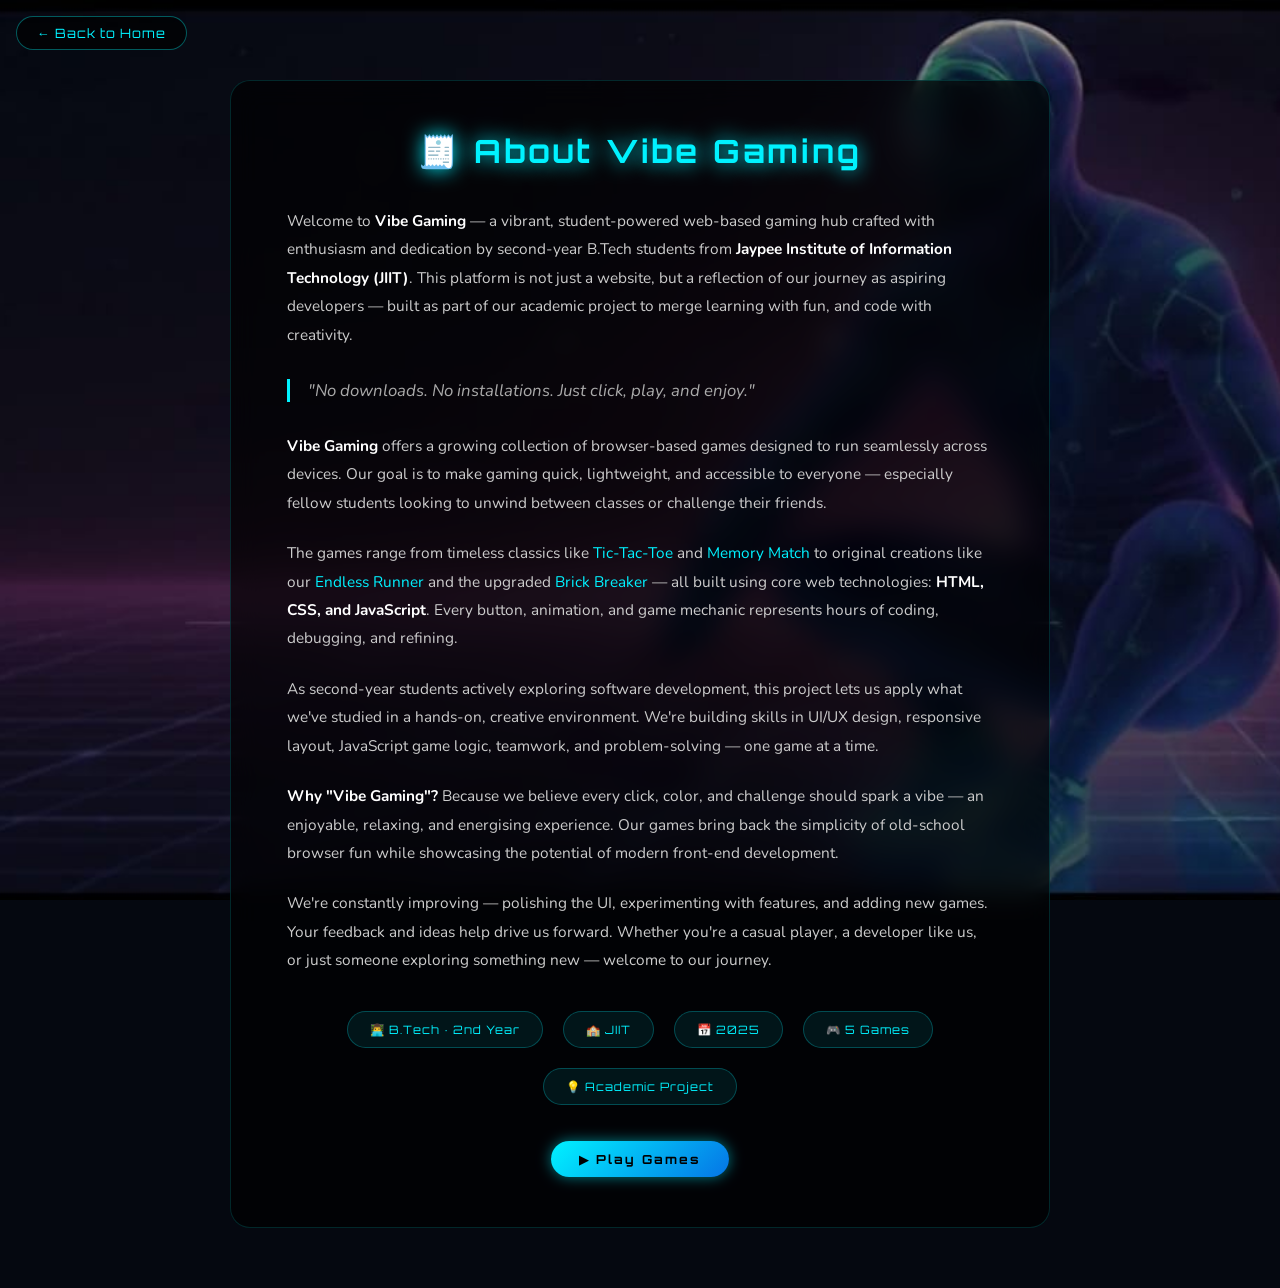
==== about.html @ 8d43dbff "Reorganizing all files" ====
<!DOCTYPE html>
<html lang="en">
<head>
  <meta charset="UTF-8" />
  <meta name="viewport" content="width=device-width, initial-scale=1.0" />
  <title>About – Vibe Gaming</title>
  <link rel="stylesheet" href="css/main.css">
  <style>
    .about-page {
      min-height: 100vh;
      padding: 80px 20px 60px;
      display: flex;
      flex-direction: column;
      align-items: center;
    }

    .about-card {
      background: rgba(0, 0, 0, 0.65);
      backdrop-filter: blur(14px);
      border: 1px solid rgba(0, 255, 255, 0.15);
      border-radius: 20px;
      max-width: 820px;
      width: 100%;
      padding: 50px 56px;
    }

    .about-card h1 {
      font-family: 'Orbitron', sans-serif;
      font-size: 2rem;
      color: #00f2ff;
      text-shadow: 0 0 20px #00f2ff;
      margin-bottom: 36px;
      text-align: center;
      letter-spacing: 3px;
    }

    .about-card p {
      font-size: 0.96rem;
      line-height: 1.85;
      color: #ccc;
      margin-bottom: 22px;
    }

    .about-card p strong { color: #fff; }
    .about-card p em     { color: #00f2ff; font-style: normal; }

    .about-card .highlight {
      border-left: 3px solid #00f2ff;
      padding-left: 18px;
      color: #aaa;
      font-size: 1.05rem;
      font-style: italic;
      margin: 30px 0;
    }

    .team-strip {
      display: flex;
      gap: 20px;
      justify-content: center;
      flex-wrap: wrap;
      margin-top: 36px;
    }

    .team-chip {
      background: rgba(0, 242, 255, 0.08);
      border: 1px solid rgba(0, 242, 255, 0.25);
      border-radius: 999px;
      padding: 10px 22px;
      font-family: 'Orbitron', sans-serif;
      font-size: 0.72rem;
      letter-spacing: 1px;
      color: #00f2ff;
    }

    .back-home {
      display: inline-block;
      margin-top: 36px;
      padding: 10px 28px;
      font-family: 'Orbitron', sans-serif;
      font-size: 0.78rem;
      letter-spacing: 2px;
      text-decoration: none;
      border-radius: 999px;
      background: linear-gradient(135deg, #00f2ff, #0575e6);
      color: #000;
      font-weight: 700;
      box-shadow: 0 0 14px rgba(0,242,255,0.5);
      transition: transform 0.2s, box-shadow 0.2s;
    }

    .back-home:hover {
      transform: scale(1.06);
      box-shadow: 0 0 24px rgba(0,242,255,0.8);
    }
  </style>
</head>
<body>
  <a href="index.html" class="back-btn">← Back to Home</a>

  <div class="about-page">
    <div class="about-card">
      <h1>🧾 About Vibe Gaming</h1>

      <p>
        Welcome to <strong>Vibe Gaming</strong> — a vibrant, student-powered web-based gaming hub crafted
        with enthusiasm and dedication by second-year B.Tech students from
        <strong>Jaypee Institute of Information Technology (JIIT)</strong>. This platform is not just a
        website, but a reflection of our journey as aspiring developers — built as part of our academic
        project to merge learning with fun, and code with creativity.
      </p>

      <div class="highlight">
        "No downloads. No installations. Just click, play, and enjoy."
      </div>

      <p>
        <strong>Vibe Gaming</strong> offers a growing collection of browser-based games designed to run
        seamlessly across devices. Our goal is to make gaming quick, lightweight, and accessible to
        everyone — especially fellow students looking to unwind between classes or challenge their friends.
      </p>

      <p>
        The games range from timeless classics like <em>Tic-Tac-Toe</em> and <em>Memory Match</em> to
        original creations like our <em>Endless Runner</em> and the upgraded <em>Brick Breaker</em> —
        all built using core web technologies: <strong>HTML, CSS, and JavaScript</strong>. Every button,
        animation, and game mechanic represents hours of coding, debugging, and refining.
      </p>

      <p>
        As second-year students actively exploring software development, this project lets us apply
        what we've studied in a hands-on, creative environment. We're building skills in UI/UX design,
        responsive layout, JavaScript game logic, teamwork, and problem-solving — one game at a time.
      </p>

      <p>
        <strong>Why "Vibe Gaming"?</strong> Because we believe every click, color, and challenge should
        spark a vibe — an enjoyable, relaxing, and energising experience. Our games bring back the
        simplicity of old-school browser fun while showcasing the potential of modern front-end development.
      </p>

      <p>
        We're constantly improving — polishing the UI, experimenting with features, and adding new games.
        Your feedback and ideas help drive us forward. Whether you're a casual player, a developer like
        us, or just someone exploring something new — welcome to our journey.
      </p>

      <div class="team-strip">
        <span class="team-chip">👨‍💻 B.Tech · 2nd Year</span>
        <span class="team-chip">🏫 JIIT</span>
        <span class="team-chip">📅 2025</span>
        <span class="team-chip">🎮 5 Games</span>
        <span class="team-chip">💡 Academic Project</span>
      </div>

      <div style="text-align:center">
        <a href="index.html" class="back-home">▶ Play Games</a>
      </div>
    </div>
  </div>
</body>
</html>
---- css/main.css ----
/* =====================================================================
   VibGaming — main.css
   Shared styles for index.html (home page)
   ===================================================================== */

@import url('https://fonts.googleapis.com/css2?family=Orbitron:wght@400;700;900&family=Nunito:wght@400;600;700&display=swap');

/* ── Reset & Base ──────────────────────────────────────────────────── */
*, *::before, *::after { box-sizing: border-box; margin: 0; padding: 0; }

body {
  font-family: 'Nunito', sans-serif;
  background: url('../assets/images/bg.jpg') no-repeat center center / cover fixed;
  background-color: #050810;
  color: #eeeeee;
  overflow-x: hidden;
}

/* ── Nav ────────────────────────────────────────────────────────────── */
.dv {
  position: sticky;
  top: 0;
  z-index: 100;
  display: flex;
  align-items: center;
  justify-content: space-between;
  padding: 10px 36px;
  background: rgba(0, 0, 0, 0.75);
  backdrop-filter: blur(12px);
  border-bottom: 1px solid rgba(0, 255, 255, 0.15);
}

.nav-logo {
  display: flex;
  align-items: center;
  gap: 10px;
  font-family: 'Orbitron', sans-serif;
  font-weight: 700;
  font-size: 1.1rem;
  color: #00f2ff;
  text-shadow: 0 0 10px #00f2ff;
  text-decoration: none;
}

.nav-logo img {
  width: 32px;
  height: 32px;
  border-radius: 6px;
  object-fit: cover;
}

.nav-links {
  display: flex;
  gap: 32px;
  list-style: none;
}

.nav-links a {
  font-family: 'Orbitron', sans-serif;
  font-size: 0.85rem;
  letter-spacing: 1px;
  color: #ccc;
  text-decoration: none;
  transition: color 0.2s, text-shadow 0.2s;
}

.nav-links a:hover {
  color: #00f2ff;
  text-shadow: 0 0 10px #00f2ff;
}

/* ── Hero Section ───────────────────────────────────────────────────── */
.hero {
  position: relative;
  min-height: 100vh;
  display: flex;
  flex-direction: column;
  align-items: center;
  justify-content: center;
  padding: 60px 20px 100px;
  background: url('../assets/images/bg.jpg') center / cover no-repeat;
  text-align: center;
  overflow: hidden;
}

.hero::before {
  content: '';
  position: absolute;
  inset: 0;
  background: rgba(0, 0, 0, 0.55);
}

.hero-content { position: relative; z-index: 1; }

.hero-title {
  font-family: 'Orbitron', sans-serif;
  font-weight: 900;
  font-size: clamp(2.5rem, 7vw, 6rem);
  color: #00f2ff;
  text-shadow: 0 0 20px #00f2ff, 0 0 60px rgba(0, 242, 255, 0.5);
  letter-spacing: 6px;
  line-height: 1.1;
}

.hero-subtitle {
  font-family: 'Orbitron', sans-serif;
  font-size: clamp(1.2rem, 3vw, 2.2rem);
  color: #fff;
  text-shadow: 0 0 20px rgba(255,255,255,0.4);
  margin-top: 12px;
  letter-spacing: 4px;
}

.hero-tagline {
  font-size: 1rem;
  color: rgba(255,255,255,0.6);
  margin-top: 20px;
  letter-spacing: 2px;
}

/* ── Card Flip Row ──────────────────────────────────────────────────── */
.cards-row {
  display: flex;
  gap: 24px;
  justify-content: center;
  flex-wrap: wrap;
  margin-top: 48px;
  position: relative;
  z-index: 1;
}

.card-flip-wrap {
  display: flex;
  flex-direction: column;
  align-items: center;
  gap: 10px;
  cursor: pointer;
  text-decoration: none;
}

.card-flip {
  width: 100px;
  height: 140px;
  perspective: 800px;
  position: relative;
}

.card-flip-inner {
  position: relative;
  width: 100%;
  height: 100%;
  transform-style: preserve-3d;
  transition: transform 0.55s cubic-bezier(0.4, 0.2, 0.2, 1);
}

.card-flip-wrap:hover .card-flip-inner { transform: rotateY(180deg); }

.card-face {
  position: absolute;
  inset: 0;
  border-radius: 12px;
  backface-visibility: hidden;
  overflow: hidden;
  border: 2px solid rgba(255,255,255,0.2);
}

.card-face-front { background: url('../assets/images/card.jpg') center / cover; }

.card-face-back {
  transform: rotateY(180deg);
  background-size: cover;
  background-position: center;
}

.card-label {
  font-family: 'Orbitron', sans-serif;
  font-size: 0.65rem;
  letter-spacing: 1px;
  color: rgba(255,255,255,0.7);
  text-align: center;
}

.flip-cta {
  font-family: 'Orbitron', sans-serif;
  font-size: 0.85rem;
  color: rgba(255,255,255,0.5);
  margin-top: 12px;
  animation: blink 2s infinite;
  position: relative;
  z-index: 1;
}

@keyframes blink {
  0%, 100% { opacity: 1; }
  50% { opacity: 0.3; }
}

/* ── Game Sections ──────────────────────────────────────────────────── */
.section-wrapper {
  max-width: 900px;
  margin: 60px auto;
  padding: 0 20px;
}

.game-section {
  background: rgba(0, 0, 0, 0.55);
  backdrop-filter: blur(10px);
  border-radius: 20px;
  padding: 36px 40px;
  border: 1px solid rgba(255,255,255,0.08);
  transition: border-color 0.3s, box-shadow 0.3s;
  margin-bottom: 48px;
}

/* Color themes per section */
.game-section.theme-blue:hover  { border-color: #1163cf; box-shadow: 0 0 20px rgba(17,99,207,0.35), 0 0 80px rgba(17,99,207,0.15); }
.game-section.theme-orange:hover{ border-color: #ff8c00; box-shadow: 0 0 20px rgba(255,140,0,0.35), 0 0 80px rgba(255,140,0,0.15); }
.game-section.theme-pink:hover  { border-color: #fa09c6; box-shadow: 0 0 20px rgba(250,9,198,0.35), 0 0 80px rgba(250,9,198,0.15); }
.game-section.theme-green:hover { border-color: #0fbc4e; box-shadow: 0 0 20px rgba(15,188,78,0.35), 0 0 80px rgba(15,188,78,0.15); }
.game-section.theme-gold:hover  { border-color: #a97e08; box-shadow: 0 0 20px rgba(169,126,8,0.35), 0 0 80px rgba(169,126,8,0.15); }

.section-inner {
  display: flex;
  gap: 36px;
  align-items: flex-start;
  flex-wrap: wrap;
}

.section-info { flex: 1; min-width: 260px; text-align: left; }

.section-title {
  font-family: 'Orbitron', sans-serif;
  font-size: 1.4rem;
  margin-bottom: 14px;
  letter-spacing: 1px;
}

.section-desc {
  font-size: 0.95rem;
  color: #bbb;
  line-height: 1.7;
  margin-bottom: 16px;
}

.howto-title {
  font-family: 'Orbitron', sans-serif;
  font-size: 0.78rem;
  letter-spacing: 1px;
  color: rgba(255,255,255,0.5);
  text-transform: uppercase;
  margin-bottom: 8px;
}

.howto-list {
  list-style: none;
  display: flex;
  flex-direction: column;
  gap: 6px;
}

.howto-list li {
  font-size: 0.88rem;
  color: #aaa;
  padding-left: 18px;
  position: relative;
}

.howto-list li::before {
  content: '▸';
  position: absolute;
  left: 0;
  color: rgba(255,255,255,0.4);
}

.section-media { flex-shrink: 0; display: flex; flex-direction: column; align-items: center; gap: 16px; }

.demo-label {
  font-family: 'Orbitron', sans-serif;
  font-size: 0.7rem;
  letter-spacing: 2px;
  color: rgba(255,255,255,0.4);
  text-transform: uppercase;
}

.demo-video {
  width: 340px;
  height: 210px;
  border-radius: 12px;
  object-fit: cover;
  border: 2px solid rgba(255,255,255,0.12);
  display: block;
}

/* ── Play Buttons ───────────────────────────────────────────────────── */
.play-btn {
  display: inline-block;
  margin-top: 24px;
  padding: 10px 28px;
  font-family: 'Orbitron', sans-serif;
  font-size: 0.8rem;
  font-weight: 700;
  letter-spacing: 2px;
  text-decoration: none;
  border-radius: 999px;
  transition: transform 0.2s, box-shadow 0.2s;
  cursor: pointer;
  border: none;
}

.play-btn:hover { transform: scale(1.06); }

.play-btn.btn-blue   { background: #1163cf; color: #fff; box-shadow: 0 0 14px rgba(17,99,207,0.6); }
.play-btn.btn-orange { background: #ff8c00; color: #fff; box-shadow: 0 0 14px rgba(255,140,0,0.6); }
.play-btn.btn-pink   { background: #fa09c6; color: #fff; box-shadow: 0 0 14px rgba(250,9,198,0.6); }
.play-btn.btn-green  { background: #0fbc4e; color: #fff; box-shadow: 0 0 14px rgba(15,188,78,0.6); }
.play-btn.btn-gold   { background: #a97e08; color: #fff; box-shadow: 0 0 14px rgba(169,126,8,0.6); }

/* Runner live preview */
.runner-preview {
  width: 340px;
  height: 210px;
  background: #0a0a1a;
  border: 2px solid rgba(0,242,255,0.3);
  border-radius: 12px;
  overflow: hidden;
  position: relative;
  cursor: pointer;
}

.runner-preview canvas { display: block; }

.runner-preview .play-overlay {
  position: absolute;
  inset: 0;
  display: flex;
  flex-direction: column;
  align-items: center;
  justify-content: center;
  background: rgba(0,0,0,0.5);
  font-family: 'Orbitron', sans-serif;
  color: #00f2ff;
  font-size: 0.9rem;
  letter-spacing: 3px;
  text-shadow: 0 0 10px #00f2ff;
  pointer-events: none;
}

.runner-preview .play-overlay i { font-size: 2.2rem; margin-bottom: 8px; }

/* ── Footer ─────────────────────────────────────────────────────────── */
.footer {
  background: rgba(0, 0, 0, 0.85);
  border-top: 1px solid rgba(255,255,255,0.08);
  padding: 60px 40px 30px;
  display: grid;
  grid-template-columns: repeat(auto-fit, minmax(200px, 1fr));
  gap: 40px;
}

.footer h3 {
  font-family: 'Orbitron', sans-serif;
  font-size: 0.8rem;
  letter-spacing: 2px;
  color: #00f2ff;
  text-transform: uppercase;
  margin-bottom: 16px;
}

.footer p, .footer li, .footer a {
  font-size: 0.88rem;
  color: #888;
  line-height: 2;
  text-decoration: none;
}

.footer a:hover { color: #00f2ff; }

.footer-bottom {
  background: rgba(0,0,0,0.9);
  text-align: center;
  padding: 16px;
  font-size: 0.78rem;
  color: #555;
  border-top: 1px solid rgba(255,255,255,0.05);
}

.suggestion-box textarea {
  width: 100%;
  min-height: 80px;
  background: rgba(0,242,255,0.06);
  border: 1px solid rgba(0,242,255,0.2);
  border-radius: 8px;
  color: #fff;
  padding: 8px;
  font-family: 'Nunito', sans-serif;
  font-size: 0.85rem;
  resize: vertical;
}

.suggestion-box button {
  margin-top: 8px;
  padding: 7px 20px;
  background: #00f2ff;
  color: #000;
  border: none;
  border-radius: 20px;
  font-family: 'Orbitron', sans-serif;
  font-size: 0.75rem;
  cursor: pointer;
  transition: background 0.2s;
}

.suggestion-box button:hover { background: #00c8d4; }

.rating-stars { display: flex; flex-direction: column; gap: 8px; }
.star-row { display: flex; align-items: center; gap: 8px; }
.star-row input[type=radio] { accent-color: gold; }
.star-row i { color: gold; font-size: 0.8rem; text-shadow: 0 0 5px gold; }

.love-note {
  text-align: center;
  padding: 20px;
  font-family: 'Orbitron', sans-serif;
  font-size: 0.9rem;
  color: #f10453;
  text-shadow: 0 0 15px #f11e1e;
  grid-column: 1 / -1;
}

/* ── Shared back button used across all game pages ───────────────────── */
.back-btn {
  position: fixed;
  top: 16px;
  left: 16px;
  padding: 8px 20px;
  font-family: 'Orbitron', sans-serif;
  font-size: 0.8rem;
  background: rgba(0, 0, 0, 0.65);
  border: 1px solid rgba(0, 255, 255, 0.35);
  border-radius: 999px;
  color: #00f2ff;
  text-decoration: none;
  z-index: 999;
  letter-spacing: 1px;
  transition: background 0.2s, box-shadow 0.2s;
}

.back-btn:hover {
  background: rgba(0, 255, 255, 0.12);
  box-shadow: 0 0 12px rgba(0, 255, 255, 0.3);
}
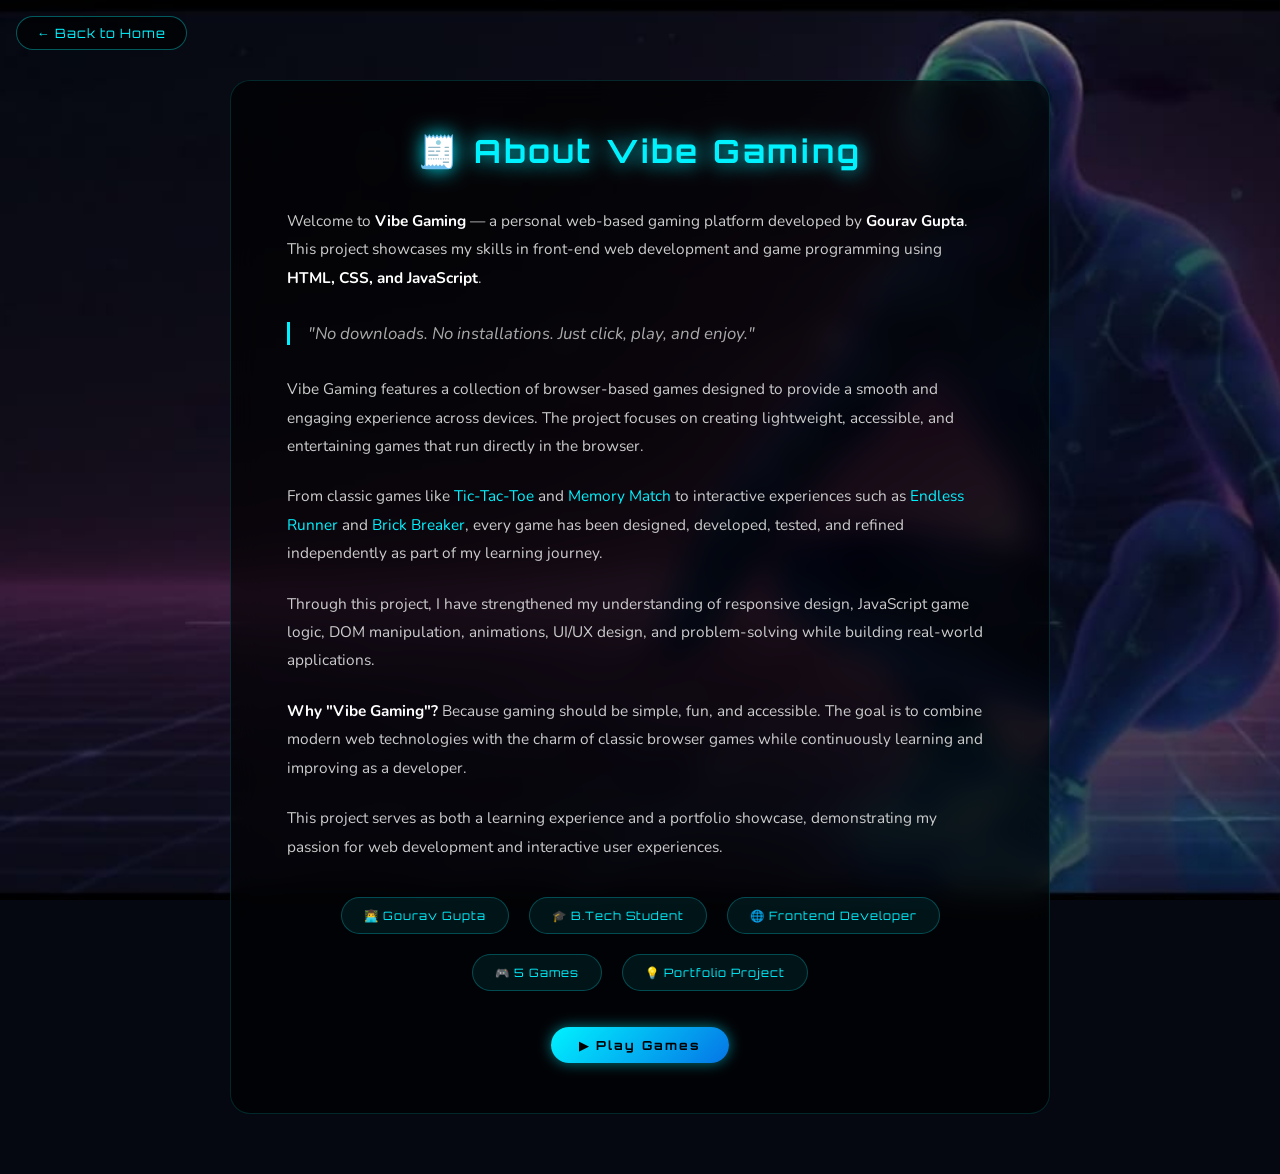
==== commit 50cdca1c: "Refactor about and index pages for clarity and consistency" ====
--- a/about.html
+++ b/about.html
@@ -1,5 +1,6 @@
 <!DOCTYPE html>
 <html lang="en">
+
 <head>
   <meta charset="UTF-8" />
   <meta name="viewport" content="width=device-width, initial-scale=1.0" />
@@ -41,8 +42,14 @@
       margin-bottom: 22px;
     }
 
-    .about-card p strong { color: #fff; }
-    .about-card p em     { color: #00f2ff; font-style: normal; }
+    .about-card p strong {
+      color: #fff;
+    }
+
+    .about-card p em {
+      color: #00f2ff;
+      font-style: normal;
+    }
 
     .about-card .highlight {
       border-left: 3px solid #00f2ff;
@@ -84,16 +91,17 @@
       background: linear-gradient(135deg, #00f2ff, #0575e6);
       color: #000;
       font-weight: 700;
-      box-shadow: 0 0 14px rgba(0,242,255,0.5);
+      box-shadow: 0 0 14px rgba(0, 242, 255, 0.5);
       transition: transform 0.2s, box-shadow 0.2s;
     }
 
     .back-home:hover {
       transform: scale(1.06);
-      box-shadow: 0 0 24px rgba(0,242,255,0.8);
+      box-shadow: 0 0 24px rgba(0, 242, 255, 0.8);
     }
   </style>
 </head>
+
 <body>
   <a href="index.html" class="back-btn">← Back to Home</a>
 
@@ -102,11 +110,10 @@
       <h1>🧾 About Vibe Gaming</h1>
 
       <p>
-        Welcome to <strong>Vibe Gaming</strong> — a vibrant, student-powered web-based gaming hub crafted
-        with enthusiasm and dedication by second-year B.Tech students from
-        <strong>Jaypee Institute of Information Technology (JIIT)</strong>. This platform is not just a
-        website, but a reflection of our journey as aspiring developers — built as part of our academic
-        project to merge learning with fun, and code with creativity.
+        Welcome to <strong>Vibe Gaming</strong> — a personal web-based gaming platform
+        developed by <strong>Gourav Gupta</strong>. This project showcases my skills in
+        front-end web development and game programming using
+        <strong>HTML, CSS, and JavaScript</strong>.
       </p>
 
       <div class="highlight">
@@ -114,42 +121,44 @@
       </div>
 
       <p>
-        <strong>Vibe Gaming</strong> offers a growing collection of browser-based games designed to run
-        seamlessly across devices. Our goal is to make gaming quick, lightweight, and accessible to
-        everyone — especially fellow students looking to unwind between classes or challenge their friends.
+        Vibe Gaming features a collection of browser-based games designed to provide
+        a smooth and engaging experience across devices. The project focuses on
+        creating lightweight, accessible, and entertaining games that run directly
+        in the browser.
       </p>
 
       <p>
-        The games range from timeless classics like <em>Tic-Tac-Toe</em> and <em>Memory Match</em> to
-        original creations like our <em>Endless Runner</em> and the upgraded <em>Brick Breaker</em> —
-        all built using core web technologies: <strong>HTML, CSS, and JavaScript</strong>. Every button,
-        animation, and game mechanic represents hours of coding, debugging, and refining.
+        From classic games like <em>Tic-Tac-Toe</em> and <em>Memory Match</em> to
+        interactive experiences such as <em>Endless Runner</em> and
+        <em>Brick Breaker</em>, every game has been designed, developed, tested,
+        and refined independently as part of my learning journey.
       </p>
 
       <p>
-        As second-year students actively exploring software development, this project lets us apply
-        what we've studied in a hands-on, creative environment. We're building skills in UI/UX design,
-        responsive layout, JavaScript game logic, teamwork, and problem-solving — one game at a time.
+        Through this project, I have strengthened my understanding of responsive
+        design, JavaScript game logic, DOM manipulation, animations, UI/UX design,
+        and problem-solving while building real-world applications.
       </p>
 
       <p>
-        <strong>Why "Vibe Gaming"?</strong> Because we believe every click, color, and challenge should
-        spark a vibe — an enjoyable, relaxing, and energising experience. Our games bring back the
-        simplicity of old-school browser fun while showcasing the potential of modern front-end development.
+        <strong>Why "Vibe Gaming"?</strong> Because gaming should be simple, fun,
+        and accessible. The goal is to combine modern web technologies with the
+        charm of classic browser games while continuously learning and improving
+        as a developer.
       </p>
 
       <p>
-        We're constantly improving — polishing the UI, experimenting with features, and adding new games.
-        Your feedback and ideas help drive us forward. Whether you're a casual player, a developer like
-        us, or just someone exploring something new — welcome to our journey.
+        This project serves as both a learning experience and a portfolio showcase,
+        demonstrating my passion for web development and interactive user
+        experiences.
       </p>
 
       <div class="team-strip">
-        <span class="team-chip">👨‍💻 B.Tech · 2nd Year</span>
-        <span class="team-chip">🏫 JIIT</span>
-        <span class="team-chip">📅 2025</span>
+        <span class="team-chip">👨‍💻 Gourav Gupta</span>
+        <span class="team-chip">🎓 B.Tech Student</span>
+        <span class="team-chip">🌐 Frontend Developer</span>
         <span class="team-chip">🎮 5 Games</span>
-        <span class="team-chip">💡 Academic Project</span>
+        <span class="team-chip">💡 Portfolio Project</span>
       </div>
 
       <div style="text-align:center">
@@ -158,4 +167,5 @@
     </div>
   </div>
 </body>
-</html>
+
+</html>
